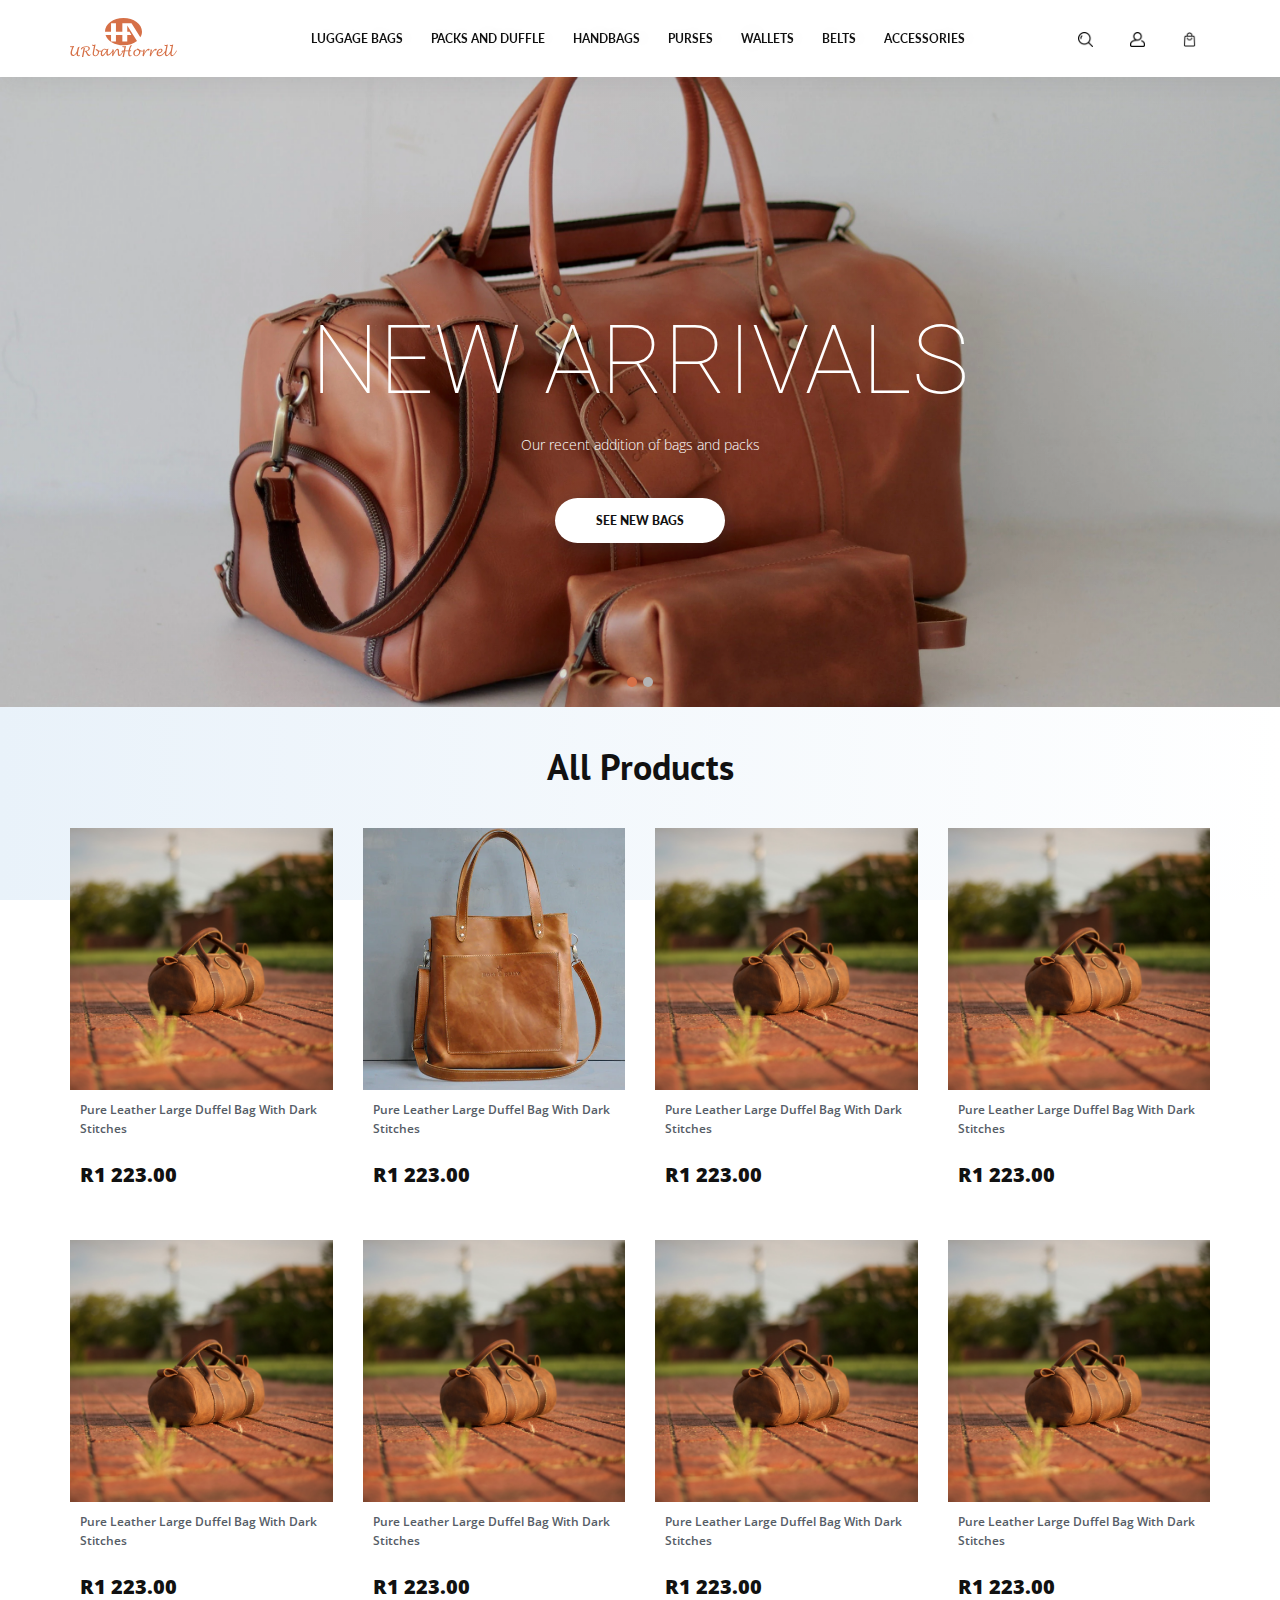
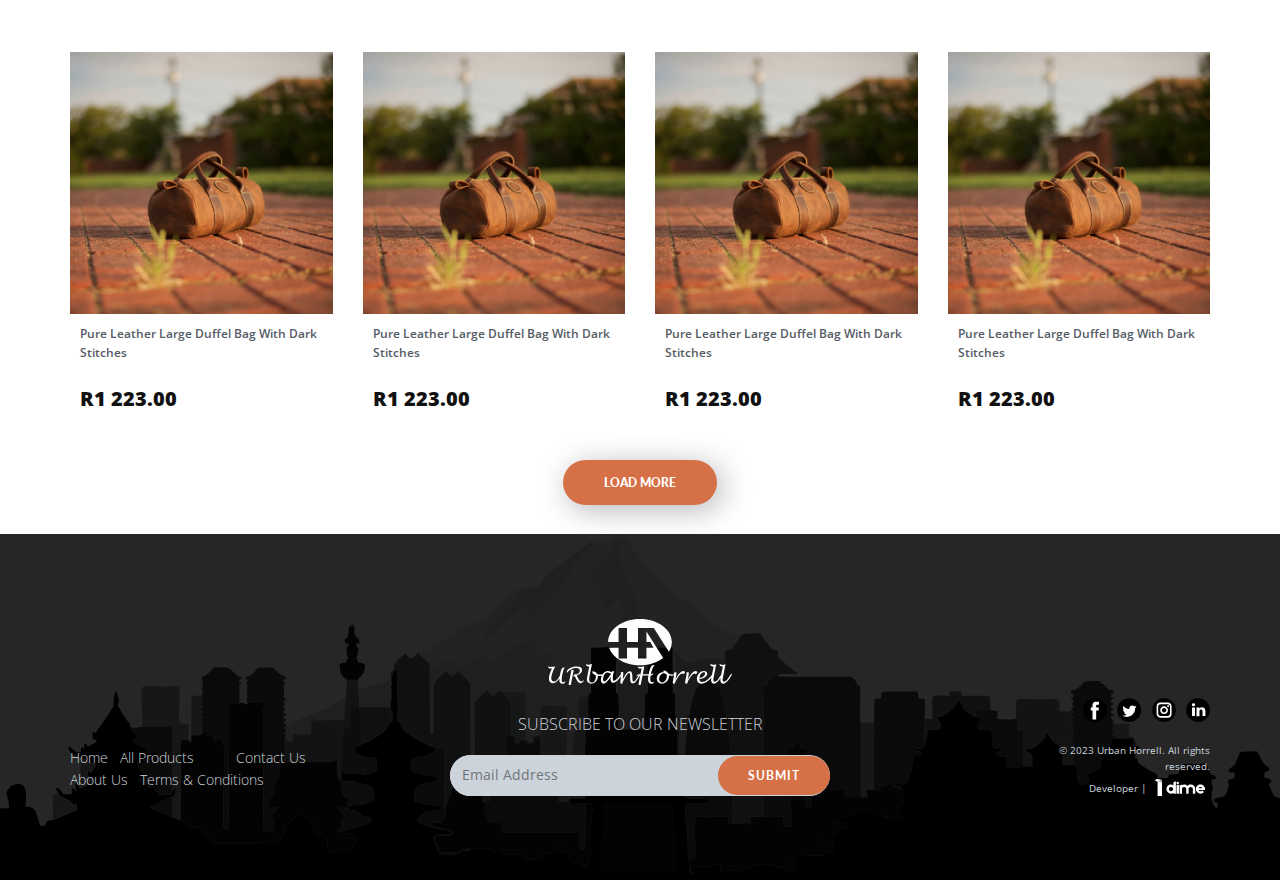
==== index.html @ 52ab2c1e "Initial Upload" ====
<!DOCTYPE html>
<html style="font-size: 16px;" lang="en"><head>
    <meta name="viewport" content="width=device-width, initial-scale=1.0">
    <meta charset="utf-8">
    <meta name="keywords" content="Leather duffel Bags, Leather Wallets, Leather Handbags, Leather Belts and Other Leather Accessories">
    <meta name="description" content="Urban Horrell Leather bags. Shop various types of leather products. Leather duffel Bags, Leather Wallets, Leather Handbags, Leather Belts and Other Leather Accessories">
    <title>Urban Horrell - Leather Bags | Shop</title>
    <link rel="stylesheet" href="nicepage.css" media="screen">
<link rel="stylesheet" href="home.css" media="screen">
    <script class="u-script" type="text/javascript" src="jquery.js" defer=""></script>
    <script class="u-script" type="text/javascript" src="nicepage.js" defer=""></script>
    <meta name="generator" content="Nicepage 5.4.4, nicepage.com">
    <meta name="referrer" content="origin">
    <meta property="og:title" content="Urban Horrell - Leather Bags | Shop">
    <meta property="og:description" content="Leather duffel Bags, Leather Wallets, Leather Handbags, Leather Belts and Other Leather Accessories">
    <meta property="og:image" content="https://www.urbanhorrell.com/images/bag.webp">
    <meta property="og:url" content="https://www.urbanhorrell.com/">
    <link rel="canonical" href="https://www.urbanhorrell.com/">
    <link id="u-theme-google-font" rel="stylesheet" href="https://fonts.googleapis.com/css?family=Roboto:100,100i,300,300i,400,400i,500,500i,700,700i,900,900i|Open+Sans:300,300i,400,400i,500,500i,600,600i,700,700i,800,800i">
    <link id="u-page-google-font" rel="stylesheet" href="https://fonts.googleapis.com/css?family=Lato:100,100i,300,300i,400,400i,700,700i,900,900i|PT+Sans:400,400i,700,700i">
<script src="https://code.jquery.com/jquery-3.6.3.min.js" integrity="sha256-pvPw+upLPUjgMXY0G+8O0xUf+/Im1MZjXxxgOcBQBXU=" crossorigin="anonymous"></script>

<link rel="apple-touch-icon" sizes="180x180" href="/apple-touch-icon.png">
<link rel="icon" type="image/png" sizes="32x32" href="/favicon-32x32.png">
<link rel="icon" type="image/png" sizes="16x16" href="/favicon-16x16.png">
<link rel="manifest" href="/site.webmanifest">


    <script type="application/ld+json">{
		"@context": "http://schema.org",
		"@type": "Organization",
		"name": "urban horrell",
		"url": "https://www.urbanhorrell.com/",
		"logo": "images/logo.svg",
		"sameAs": []
}</script>
    <meta name="theme-color" content="#478ac9">
    <meta property="og:type" content="website">
  <meta data-intl-tel-input-cdn-path="intlTelInput/"></head>
  <body data-home-page="home.html" data-home-page-title="home" class="u-body u-xl-mode" data-lang="en"><header class="u-align-center-sm u-align-center-xs u-box-shadow u-clearfix u-header u-text-shadow u-white u-header" id="sec-8e7b"><div class="u-clearfix u-sheet u-sheet-1">
        <a href="home.html" class="u-image u-logo u-image-1" data-image-width="45" data-image-height="16" title="home">
          <img src="images/logo.svg" class="u-logo-image u-logo-image-1">
        </a>
        <nav class="u-align-center u-menu u-menu-one-level u-offcanvas u-menu-1">
          <div class="menu-collapse u-custom-font u-font-lato" style="font-size: 0.625rem; font-weight: 700;">
            <a class="u-button-style u-custom-text-active-color u-custom-text-color u-custom-text-hover-color u-file-icon u-nav-link u-text-custom-color-1 u-file-icon-1" href="#">
              <img src="images/7630204-eec6f9e5.png" alt="">
            </a>
          </div>
          <div class="u-custom-menu u-nav-container">
            <ul class="u-custom-font u-font-lato u-nav u-unstyled u-nav-1"><li class="u-nav-item"><a class="u-button-style u-nav-link u-text-active-custom-color-1 u-text-hover-custom-color-1" href="bags.html" style="padding: 10px 14px;">LUGGAGE BAGS</a>
</li><li class="u-nav-item"><a class="u-button-style u-nav-link u-text-active-custom-color-1 u-text-hover-custom-color-1" href="packs.html" style="padding: 10px 14px;">PACKS AND DUFFLE</a>
</li><li class="u-nav-item"><a class="u-button-style u-nav-link u-text-active-custom-color-1 u-text-hover-custom-color-1" href="handbangs.html" style="padding: 10px 14px;">HANDBAGS</a>
</li><li class="u-nav-item"><a class="u-button-style u-nav-link u-text-active-custom-color-1 u-text-hover-custom-color-1" href="purses.html" style="padding: 10px 14px;">PURSES</a>
</li><li class="u-nav-item"><a class="u-button-style u-nav-link u-text-active-custom-color-1 u-text-hover-custom-color-1" href="wallets.html" style="padding: 10px 14px;">WALLETS</a>
</li><li class="u-nav-item"><a class="u-button-style u-nav-link u-text-active-custom-color-1 u-text-hover-custom-color-1" href="belts.html" style="padding: 10px 14px;">BELTS</a>
</li><li class="u-nav-item"><a class="u-button-style u-nav-link u-text-active-custom-color-1 u-text-hover-custom-color-1" href="accessories.html" style="padding: 10px 19px 10px 14px;">ACCESSORIES</a>
</li></ul>
</div>
          <div class="u-custom-menu u-nav-container-collapse">
            <div class="u-align-center u-container-style u-custom-color-1 u-expanded-width-md u-expanded-width-sm u-expanded-width-xs u-inner-container-layout u-opacity u-opacity-95 u-sidenav u-sidenav-1" data-offcanvas-width="820">
              <div class="u-inner-container-layout u-sidenav-overflow">
                <div class="u-menu-close"></div>
                <ul class="u-align-center u-nav u-popupmenu-items u-text-active-palette-1-light-2 u-text-hover-palette-1-light-2 u-unstyled u-nav-2"><li class="u-nav-item"><a class="u-button-style u-nav-link" href="home.html">LUGGAGE BAGS</a>
</li><li class="u-nav-item"><a class="u-button-style u-nav-link" href="packs.html">PACKS AND DUFFLE</a>
</li><li class="u-nav-item"><a class="u-button-style u-nav-link" href="handbangs.html">HANDBAGS</a>
</li><li class="u-nav-item"><a class="u-button-style u-nav-link"  href="purses.html">PURSES</a>
</li><li class="u-nav-item"><a class="u-button-style u-nav-link" href="wallets.html">WALLETS</a>
</li><li class="u-nav-item"><a class="u-button-style u-nav-link" href="belts.html">BELTS</a>
</li><li class="u-nav-item"><a class="u-button-style u-nav-link" href="accessories.html">ACCESSORIES</a>
</li></ul>
                <img class="u-hidden-lg u-hidden-xl u-image u-image-contain u-image-default u-preserve-proportions u-image-2" src="images/wlogo.svg" alt="" data-image-width="45" data-image-height="16">
                <div class="u-container-align-center u-container-style u-group u-hidden-md u-hidden-sm u-hidden-xs u-shape-rectangle u-group-1">
                  <div class="u-container-layout u-valign-middle-lg u-valign-middle-xl u-container-layout-1">
                    <div class="u-align-center u-expanded-width u-list u-list-1">
                      <div class="u-repeater u-repeater-1">
                        <div class="u-container-style u-list-item u-repeater-item">
                          <div class="u-container-layout u-similar-container u-valign-top u-container-layout-2"><span class="u-file-icon u-hover-feature u-icon u-icon-1" ><img src="images/711319.png" alt=""></span>
                          </div>
                        </div>
                        <div class="u-container-style u-list-item u-repeater-item">
                          <div class="u-container-layout u-similar-container u-valign-top u-container-layout-3"><span class="u-file-icon u-hover-feature u-icon u-icon-2"><img src="images/1621561.png" alt=""></span>
                          </div>
                        </div>
                        <div class="u-container-style u-list-item u-repeater-item">
                          <div class="u-container-layout u-similar-container u-valign-top u-container-layout-4"><span class="u-file-icon u-hover-feature u-icon u-icon-3"><img src="images/2662503.png" alt=""></span>
                          </div>
                        </div>
                      </div>
                    </div>
                  </div>
                </div>
                <div class="u-container-align-center u-container-style u-group u-hidden-md u-hidden-sm u-hidden-xs u-shape-rectangle u-group-2">
                  <div class="u-container-layout u-valign-middle-lg u-valign-middle-xl u-container-layout-5">
                    <div class="u-align-center u-expanded-width u-list u-list-2">
                      <div class="u-repeater u-repeater-2">
                        <div class="u-container-style u-list-item u-repeater-item">
                          <div class="u-container-layout u-similar-container u-valign-top u-container-layout-6"><span class="u-file-icon u-hover-feature u-icon u-icon-4"><img src="images/711319.png" alt=""></span>
                          </div>
                        </div>
                        <div class="u-container-style u-list-item u-repeater-item">
                          <div class="u-container-layout u-similar-container u-valign-top u-container-layout-7"><span class="u-file-icon u-hover-feature u-icon u-icon-5"><img src="images/1621561.png" alt=""></span>
                          </div>
                        </div>
                        <div class="u-container-style u-list-item u-repeater-item">
                          <div class="u-container-layout u-similar-container u-valign-top u-container-layout-8"><span class="u-file-icon u-hover-feature u-icon u-icon-6"><img src="images/2662503.png" alt=""></span>
                          </div>
                        </div>
                      </div>
                    </div>
                  </div>
                </div>
              </div>
            </div>
            <div class="u-black u-menu-overlay u-opacity u-opacity-70"></div>
          </div>
          <!--Search Sectio-->
          <style media="screen">

          </style>
          <div class="search">
            <input type="text" name="" value="" placeholder="Search...">
            <span class="close_search">&#10005;</span>
          </div>
          <div class="search_results">
            <table class="result_row" data-href="product.html" >
              <tr>
                <td class="piccell">
                  <img src="images/bag.webp" width="80px" height="80px" alt="bag">
                </td>
                <td class="namecell">Leather Bag With Dark Straps</td>
                <td class="pricecell">R123.00</td>
              </tr>
            </table>
            <table class="result_row" data-href="product.html" >
              <tr>
                <td class="piccell">
                  <img src="images/bag.webp" width="80px" height="80px" alt="bag">
                </td>
                <td class="namecell">Leather Bag With Dark Straps</td>
                <td class="pricecell">R123.00</td>
              </tr>
            </table>
            <table class="result_row" data-href="product.html" >
              <tr>
                <td class="piccell">
                  <img src="images/bag.webp" width="80px" height="80px" alt="bag">
                </td>
                <td class="namecell">Leather Bag With Dark Straps</td>
                <td class="pricecell">R123.00</td>
              </tr>
            </table>


          </div>
          <!--End Search-->
        </nav>
        <div class="u-container-align-center u-container-style u-group u-hidden-md u-hidden-sm u-hidden-xs u-shape-rectangle u-group-3">
          <div class="u-container-layout u-valign-middle-lg u-valign-middle-xl u-container-layout-9">
            <div class="u-align-center u-expanded-width u-list u-list-3">
              <div class="u-repeater u-repeater-3">
                <div class="u-container-style u-list-item u-repeater-item" title="Search">
                  <div class="u-container-layout u-similar-container u-valign-top u-container-layout-10  search_icon"><span class="u-file-icon u-hover-feature u-icon u-icon-7"><img src="images/711319.png" alt=""></span>
                  </div>
                </div>
                <div class="u-container-style u-list-item u-repeater-item" data-href="account.html" title="Account">
                  <div class="u-container-layout u-similar-container u-valign-top u-container-layout-11"><span class="u-file-icon u-hover-feature u-icon u-icon-8"><img src="images/1621561.png" alt=""></span>
                  </div>
                </div>
                <div class="u-container-style u-list-item u-repeater-item"  data-href="cart.html" title="Shopping Cart">
                  <div class="u-container-layout u-similar-container u-valign-top u-container-layout-12"><span class="u-file-icon u-hover-feature u-icon u-icon-9"><img src="images/2662503.png" alt=""></span>
                  </div>
                </div>
              </div>
            </div>
          </div>
        </div>
      </div></header>
    <section class="u-carousel u-slide u-block-7399-1" id="carousel_71a7" data-interval="5000" data-u-ride="carousel">
      <ol class="u-absolute-hcenter u-carousel-indicators u-block-7399-5">
        <li data-u-target="#carousel_71a7" class="u-active u-active-custom-color-1 u-grey-30 u-shape-circle" data-u-slide-to="0" style="width: 10px; height: 10px;"></li>
        <li data-u-target="#carousel_71a7" class="u-active-custom-color-1 u-grey-30 u-shape-circle" style="width: 10px; height: 10px;" data-u-slide-to="1"></li>
      </ol>
      <div class="u-carousel-inner" role="listbox">
        <div class="u-active u-align-center u-carousel-item u-clearfix u-image u-shading u-section-1-1" src="" data-image-width="3000" data-image-height="2000">
          <div class="u-clearfix u-sheet u-sheet-1">
            <h1 class="u-align-center u-text u-text-default u-title u-text-1">NEW ARRIVALS</h1>
            <p class="u-large-text u-text u-text-default u-text-variant u-text-2">Our recent addition of bags and packs</p>
            <a href="new.html" class="u-border-none u-btn u-btn-round u-button-style u-custom-font u-font-lato u-radius-50 u-white u-btn-1">see new BAGS</a>
          </div>
        </div>
        <div class="u-align-center u-carousel-item u-clearfix u-image u-shading u-section-1-2" src="" data-image-width="1920" data-image-height="1280">
          <div class="u-clearfix u-sheet u-sheet-1">
            <h1 class="u-align-center u-text u-title u-text-1">Accessories</h1>
            <p class="u-align-center u-large-text u-text u-text-variant u-text-2">Wallets, Belts &amp; More</p>
            <a href="accessories.html" class="u-border-none u-btn u-btn-round u-button-style u-custom-font u-font-lato u-radius-50 u-white u-btn-1">Check ACCESSORIES</a>
          </div>
        </div>
      </div>
      <a class="u-absolute-vcenter u-carousel-control u-carousel-control-prev u-hidden u-text-grey-30 u-block-7399-3" href="#carousel_71a7" role="button" data-u-slide="prev">
        <span aria-hidden="true">
          <svg class="u-svg-link" viewBox="0 0 477.175 477.175"><path d="M145.188,238.575l215.5-215.5c5.3-5.3,5.3-13.8,0-19.1s-13.8-5.3-19.1,0l-225.1,225.1c-5.3,5.3-5.3,13.8,0,19.1l225.1,225
                    c2.6,2.6,6.1,4,9.5,4s6.9-1.3,9.5-4c5.3-5.3,5.3-13.8,0-19.1L145.188,238.575z"></path></svg>
        </span>
        <span class="sr-only">Previous</span>
      </a>
      <a class="u-absolute-vcenter u-carousel-control u-carousel-control-next u-hidden u-text-grey-30 u-block-7399-4" href="#carousel_71a7" role="button" data-u-slide="next">
        <span aria-hidden="true">
          <svg class="u-svg-link" viewBox="0 0 477.175 477.175"><path d="M360.731,229.075l-225.1-225.1c-5.3-5.3-13.8-5.3-19.1,0s-5.3,13.8,0,19.1l215.5,215.5l-215.5,215.5
                    c-5.3,5.3-5.3,13.8,0,19.1c2.6,2.6,6.1,4,9.5,4c3.4,0,6.9-1.3,9.5-4l225.1-225.1C365.931,242.875,365.931,234.275,360.731,229.075z"></path></svg>
        </span>
        <span class="sr-only">Next</span>
      </a>
    </section>
    <section class="u-clearfix u-section-2" id="sec-c421">
      <div class="u-clearfix u-sheet u-sheet-1">
        <p class="u-align-center u-custom-font u-font-pt-sans u-text u-text-default u-text-1">All Products</p>
      </div>
    </section>
    <section class="u-clearfix u-section-3" id="sec-f5d5">
      <div class="u-clearfix u-sheet u-sheet-1">
        <div class="u-expanded-width u-list u-list-1">
          <div class="u-repeater u-repeater-1">
            <div class="u-container-style u-hover-feature u-list-item u-radius-5 u-repeater-item u-shape-round u-list-item-1" data-href="product.html" title="leather bag">
              <div class="u-container-layout u-similar-container u-valign-top u-container-layout-1">
                <img class="u-image u-image-default u-image-1" src="images/duffel.jpg" alt="" data-image-width="1920" data-image-height="1281">
                <div class="u-expanded-width u-table u-table-responsive u-table-1">
                  <table class="u-table-entity">
                    <colgroup>
                      <col width="100%">
                    </colgroup>
                    <tbody class="u-table-body">
                      <tr style="height: 47px;">
                        <td class="u-table-cell u-text-palette-5-dark-2 u-table-cell-1">Pure Leather Large Duffel Bag With Dark Stitches<br>
                        </td>
                      </tr>
                      <tr style="height: 47px;">
                        <td class="u-custom-font u-table-cell u-text-font u-table-cell-2">R1 223.00</td>
                      </tr>
                    </tbody>
                  </table>
                </div>
              </div>
            </div>
            <div class="u-container-style u-hover-feature u-list-item u-radius-5 u-repeater-item u-shape-round u-list-item-2" data-href="product.html">
              <div class="u-container-layout u-similar-container u-valign-top u-container-layout-2">
                <img class="u-image u-image-default u-image-2" src="images/DSC0798_250x2502x.webp" alt="" data-image-width="500" data-image-height="492">
                <div class="u-expanded-width u-table u-table-responsive u-table-2">
                  <table class="u-table-entity">
                    <colgroup>
                      <col width="100%">
                    </colgroup>
                    <tbody class="u-table-body">
                      <tr style="height: 47px;">
                        <td class="u-table-cell u-text-palette-5-dark-2 u-table-cell-3">Pure Leather Large Duffel Bag With Dark Stitches<br>
                        </td>
                      </tr>
                      <tr style="height: 47px;">
                        <td class="u-custom-font u-table-cell u-text-font u-table-cell-4">R1 223.00</td>
                      </tr>
                    </tbody>
                  </table>
                </div>
              </div>
            </div>
            <div class="u-container-style u-hover-feature u-list-item u-radius-5 u-repeater-item u-shape-round u-list-item-3" data-href="product.html">
              <div class="u-container-layout u-similar-container u-valign-top u-container-layout-3">
                <img class="u-image u-image-default u-image-3" src="images/duffel.jpg" alt="" data-image-width="1920" data-image-height="1281">
                <div class="u-expanded-width u-table u-table-responsive u-table-3">
                  <table class="u-table-entity">
                    <colgroup>
                      <col width="100%">
                    </colgroup>
                    <tbody class="u-table-body">
                      <tr style="height: 47px;">
                        <td class="u-table-cell u-text-palette-5-dark-2 u-table-cell-5">Pure Leather Large Duffel Bag With Dark Stitches<br>
                        </td>
                      </tr>
                      <tr style="height: 47px;">
                        <td class="u-custom-font u-table-cell u-text-font u-table-cell-6">R1 223.00</td>
                      </tr>
                    </tbody>
                  </table>
                </div>
              </div>
            </div>
            <div class="u-container-style u-hover-feature u-list-item u-radius-5 u-repeater-item u-shape-round u-list-item-4" data-href="product.html">
              <div class="u-container-layout u-similar-container u-valign-top u-container-layout-4">
                <img class="u-image u-image-default u-image-4" src="images/duffel.jpg" alt="" data-image-width="1920" data-image-height="1281">
                <div class="u-expanded-width u-table u-table-responsive u-table-4">
                  <table class="u-table-entity">
                    <colgroup>
                      <col width="100%">
                    </colgroup>
                    <tbody class="u-table-body">
                      <tr style="height: 47px;">
                        <td class="u-table-cell u-text-palette-5-dark-2 u-table-cell-7">Pure Leather Large Duffel Bag With Dark Stitches<br>
                        </td>
                      </tr>
                      <tr style="height: 47px;">
                        <td class="u-custom-font u-table-cell u-text-font u-table-cell-8">R1 223.00</td>
                      </tr>
                    </tbody>
                  </table>
                </div>
              </div>
            </div>
            <div class="u-container-style u-hover-feature u-list-item u-radius-5 u-repeater-item u-shape-round u-list-item-5" data-href="product.html">
              <div class="u-container-layout u-similar-container u-valign-top u-container-layout-5">
                <img class="u-image u-image-default u-image-5" src="images/duffel.jpg" alt="" data-image-width="1920" data-image-height="1281">
                <div class="u-expanded-width u-table u-table-responsive u-table-5">
                  <table class="u-table-entity">
                    <colgroup>
                      <col width="100%">
                    </colgroup>
                    <tbody class="u-table-body">
                      <tr style="height: 47px;">
                        <td class="u-table-cell u-text-palette-5-dark-2 u-table-cell-9">Pure Leather Large Duffel Bag With Dark Stitches<br>
                        </td>
                      </tr>
                      <tr style="height: 47px;">
                        <td class="u-custom-font u-table-cell u-text-font u-table-cell-10">R1 223.00</td>
                      </tr>
                    </tbody>
                  </table>
                </div>
              </div>
            </div>
            <div class="u-container-style u-hover-feature u-list-item u-radius-5 u-repeater-item u-shape-round u-list-item-6" data-href="product.html">
              <div class="u-container-layout u-similar-container u-valign-top u-container-layout-6">
                <img class="u-image u-image-default u-image-6" src="images/duffel.jpg" alt="" data-image-width="1920" data-image-height="1281">
                <div class="u-expanded-width u-table u-table-responsive u-table-6">
                  <table class="u-table-entity">
                    <colgroup>
                      <col width="100%">
                    </colgroup>
                    <tbody class="u-table-body">
                      <tr style="height: 47px;">
                        <td class="u-table-cell u-text-palette-5-dark-2 u-table-cell-11">Pure Leather Large Duffel Bag With Dark Stitches<br>
                        </td>
                      </tr>
                      <tr style="height: 47px;">
                        <td class="u-custom-font u-table-cell u-text-font u-table-cell-12">R1 223.00</td>
                      </tr>
                    </tbody>
                  </table>
                </div>
              </div>
            </div>
            <div class="u-container-style u-hover-feature u-list-item u-radius-5 u-repeater-item u-shape-round u-list-item-7" data-href="product.html">
              <div class="u-container-layout u-similar-container u-valign-top u-container-layout-7">
                <img class="u-image u-image-default u-image-7" src="images/duffel.jpg" alt="" data-image-width="1920" data-image-height="1281">
                <div class="u-expanded-width u-table u-table-responsive u-table-7">
                  <table class="u-table-entity">
                    <colgroup>
                      <col width="100%">
                    </colgroup>
                    <tbody class="u-table-body">
                      <tr style="height: 47px;">
                        <td class="u-table-cell u-text-palette-5-dark-2 u-table-cell-13">Pure Leather Large Duffel Bag With Dark Stitches<br>
                        </td>
                      </tr>
                      <tr style="height: 47px;">
                        <td class="u-custom-font u-table-cell u-text-font u-table-cell-14">R1 223.00</td>
                      </tr>
                    </tbody>
                  </table>
                </div>
              </div>
            </div>
            <div class="u-container-style u-hover-feature u-list-item u-radius-5 u-repeater-item u-shape-round u-list-item-8" data-href="product.html">
              <div class="u-container-layout u-similar-container u-valign-top u-container-layout-8">
                <img class="u-image u-image-default u-image-8" src="images/duffel.jpg" alt="" data-image-width="1920" data-image-height="1281">
                <div class="u-expanded-width u-table u-table-responsive u-table-8">
                  <table class="u-table-entity">
                    <colgroup>
                      <col width="100%">
                    </colgroup>
                    <tbody class="u-table-body">
                      <tr style="height: 47px;">
                        <td class="u-table-cell u-text-palette-5-dark-2 u-table-cell-15">Pure Leather Large Duffel Bag With Dark Stitches<br>
                        </td>
                      </tr>
                      <tr style="height: 47px;">
                        <td class="u-custom-font u-table-cell u-text-font u-table-cell-16">R1 223.00</td>
                      </tr>
                    </tbody>
                  </table>
                </div>
              </div>
            </div>
            <div class="u-container-style u-hover-feature u-list-item u-radius-5 u-repeater-item u-shape-round u-list-item-9" data-href="product.html">
              <div class="u-container-layout u-similar-container u-valign-top u-container-layout-9">
                <img class="u-image u-image-default u-image-9" src="images/duffel.jpg" alt="" data-image-width="1920" data-image-height="1281">
                <div class="u-expanded-width u-table u-table-responsive u-table-9">
                  <table class="u-table-entity">
                    <colgroup>
                      <col width="100%">
                    </colgroup>
                    <tbody class="u-table-body">
                      <tr style="height: 47px;">
                        <td class="u-table-cell u-text-palette-5-dark-2 u-table-cell-17">Pure Leather Large Duffel Bag With Dark Stitches<br>
                        </td>
                      </tr>
                      <tr style="height: 47px;">
                        <td class="u-custom-font u-table-cell u-text-font u-table-cell-18">R1 223.00</td>
                      </tr>
                    </tbody>
                  </table>
                </div>
              </div>
            </div>
            <div class="u-container-style u-hover-feature u-list-item u-radius-5 u-repeater-item u-shape-round u-list-item-10" data-href="product.html">
              <div class="u-container-layout u-similar-container u-valign-top u-container-layout-10">
                <img class="u-image u-image-default u-image-10" src="images/duffel.jpg" alt="" data-image-width="1920" data-image-height="1281">
                <div class="u-expanded-width u-table u-table-responsive u-table-10">
                  <table class="u-table-entity">
                    <colgroup>
                      <col width="100%">
                    </colgroup>
                    <tbody class="u-table-body">
                      <tr style="height: 47px;">
                        <td class="u-table-cell u-text-palette-5-dark-2 u-table-cell-19">Pure Leather Large Duffel Bag With Dark Stitches<br>
                        </td>
                      </tr>
                      <tr style="height: 47px;">
                        <td class="u-custom-font u-table-cell u-text-font u-table-cell-20">R1 223.00</td>
                      </tr>
                    </tbody>
                  </table>
                </div>
              </div>
            </div>
            <div class="u-container-style u-hover-feature u-list-item u-radius-5 u-repeater-item u-shape-round u-list-item-11" data-href="product.html">
              <div class="u-container-layout u-similar-container u-valign-top u-container-layout-11">
                <img class="u-image u-image-default u-image-11" src="images/duffel.jpg" alt="" data-image-width="1920" data-image-height="1281">
                <div class="u-expanded-width u-table u-table-responsive u-table-11">
                  <table class="u-table-entity">
                    <colgroup>
                      <col width="100%">
                    </colgroup>
                    <tbody class="u-table-body">
                      <tr style="height: 47px;">
                        <td class="u-table-cell u-text-palette-5-dark-2 u-table-cell-21">Pure Leather Large Duffel Bag With Dark Stitches<br>
                        </td>
                      </tr>
                      <tr style="height: 47px;">
                        <td class="u-custom-font u-table-cell u-text-font u-table-cell-22">R1 223.00</td>
                      </tr>
                    </tbody>
                  </table>
                </div>
              </div>
            </div>
            <div class="u-container-style u-hover-feature u-list-item u-radius-5 u-repeater-item u-shape-round u-list-item-12" data-href="product.html">
              <div class="u-container-layout u-similar-container u-valign-top u-container-layout-12">
                <img class="u-image u-image-default u-image-12" src="images/duffel.jpg" alt="" data-image-width="1920" data-image-height="1281">
                <div class="u-expanded-width u-table u-table-responsive u-table-12">
                  <table class="u-table-entity">
                    <colgroup>
                      <col width="100%">
                    </colgroup>
                    <tbody class="u-table-body">
                      <tr style="height: 47px;">
                        <td class="u-table-cell u-text-palette-5-dark-2 u-table-cell-23">Pure Leather Large Duffel Bag With Dark Stitches<br>
                        </td>
                      </tr>
                      <tr style="height: 47px;">
                        <td class="u-custom-font u-table-cell u-text-font u-table-cell-24">R1 223.00</td>
                      </tr>
                    </tbody>
                  </table>
                </div>
              </div>
            </div>
          </div>
        </div>
      </div>












    </section>
    <section class="u-clearfix u-section-4" id="sec-b032">
      <div class="u-clearfix u-sheet u-sheet-1">
        <a href="#" class="u-align-center u-border-none u-btn u-btn-round u-button-style u-custom-color-1 u-custom-font u-font-lato u-radius-50 u-btn-1">LOAD MORE</a>
      </div>
    </section>


    <footer class="u-clearfix u-footer u-image u-shading u-footer" id="sec-2c4e" data-image-width="349" data-image-height="85"><div class="u-clearfix u-sheet u-valign-middle u-sheet-1">
        <div class="u-clearfix u-expanded-width u-gutter-0 u-layout-wrap u-layout-wrap-1">
          <div class="u-gutter-0 u-layout">
            <div class="u-layout-row">
              <div class="u-align-left u-container-style u-layout-cell u-left-cell u-size-20 u-layout-cell-1">
                <div class="u-container-layout u-valign-bottom-lg u-valign-bottom-md u-valign-bottom-xl u-container-layout-1"><!--position-->
                  <div data-position="" class="u-align-center-sm u-align-center-xs u-position u-position-1"><!--block-->
                    <div class="u-block">
                      <div class="u-block-container u-clearfix"><!--block_header-->
                        <h5 class="u-block-header u-text u-text-1"><!--block_header_content--><!--/block_header_content--></h5><!--/block_header--><!--block_content-->
                        <div class="u-block-content u-spacing-0 u-text u-text-white u-text-2"><!--block_content_content-->
                          <a href="home.html" class="u-active-none u-border-none u-btn u-button-link u-button-style u-hover-none u-none u-text-hover-palette-5-dark-1 u-text-palette-5-light-1 u-btn-1">Home</a>&nbsp;&nbsp;&nbsp;<a href="home.html" class="u-active-none u-border-none u-btn u-button-link u-button-style u-hover-none u-none u-text-hover-palette-5-dark-1 u-text-palette-5-light-1 u-btn-2">All Products</a>&nbsp; &nbsp;<a href="contact.html" class="u-active-none u-border-none u-btn u-button-link u-button-style u-hover-none u-none u-text-palette-1-base u-btn-3">Contact Us&nbsp;</a> &nbsp;<a href="about.html" class="u-active-none u-border-none u-btn u-button-link u-button-style u-hover-none u-none u-text-hover-palette-5-dark-1 u-text-palette-5-light-1 u-btn-4">
                            <br>About Us &nbsp;<a href="terms.html" class="u-active-none u-border-none u-btn u-button-link u-button-style u-hover-none u-none u-text-hover-palette-5-dark-1 u-text-palette-5-light-1 u-btn-4">
                              Terms &amp; Conditions
                          </a><!--/block_content_content-->
                        </div><!--/block_content-->
                      </div>
                    </div><!--/block-->
                  </div><!--/position-->
                </div>
              </div>
              <div class="u-align-center u-container-style u-layout-cell u-size-20 u-layout-cell-2">
                <div class="u-container-layout u-valign-bottom u-container-layout-2">
                  <a href="index.html" class="u-align-center u-image u-logo u-image-1" data-image-width="45" data-image-height="16">
                    <img src="images/wlogo.svg" class="u-logo-image u-logo-image-1">
                  </a>
                  <p class="u-text u-text-palette-5-light-1 u-text-3">Subscribe to our Newsletter</p>
                  <div class="u-align-center u-expanded-width u-form u-palette-5-light-1 u-radius-50 u-form-1">
                    <form action="" class="u-clearfix u-form-horizontal u-form-spacing-16 u-inner-form" source="email" name="form" style="padding: 0px;">
                      <div class="u-form-email u-form-group u-label-none">
                        <label for="email-671a" class="u-label">Email</label>
                        <input type="email" placeholder="Email Address" id="email-671a" name="email" class="u-border-1 u-border-no-left u-border-no-right u-border-no-top u-border-palette-5-light-1 u-input u-input-rectangle u-palette-5-light-1 u-radius-50 u-input-1" required="">
                      </div>
                      <div class="u-align-center u-form-group u-form-submit u-label-none">
                        <a href="#" class="u-border-none u-btn u-btn-round u-btn-submit u-button-style u-custom-color-1 u-custom-font u-font-lato u-radius-50 u-btn-5">Submit</a>
                        <input type="submit" value="submit" class="u-form-control-hidden">
                      </div>
                      <div class="u-form-send-message u-form-send-success"> Thank you! Your message has been sent. </div>
                      <div class="u-form-send-error u-form-send-message"> Unable to send your message. Please fix errors then try again. </div>
                      <input type="hidden" value="" name="recaptchaResponse">
                      <input type="hidden" name="formServices" value="2cd64b174536eeda2e13892ee24fb71b">
                    </form>
                  </div>
                </div>
              </div>
              <div class="u-align-right u-container-style u-layout-cell u-right-cell u-size-20 u-layout-cell-3">
                <div class="u-container-layout u-valign-bottom u-container-layout-3">
                  <div class="u-align-center-sm u-align-center-xs u-align-right-md u-social-icons u-spacing-10 u-social-icons-1">
                    <a class="u-social-url" title="facebook" target="_blank" href="https://facebook.com/"><span class="u-icon u-social-facebook u-social-icon u-text-black"><svg class="u-svg-link" preserveAspectRatio="xMidYMin slice" viewBox="0 0 112 112" style=""><use xmlns:xlink="http://www.w3.org/1999/xlink" xlink:href="#svg-7eef"></use></svg><svg class="u-svg-content" viewBox="0 0 112 112" x="0" y="0" id="svg-7eef"><circle fill="currentColor" cx="56.1" cy="56.1" r="55"></circle><path fill="#FFFFFF" d="M73.5,31.6h-9.1c-1.4,0-3.6,0.8-3.6,3.9v8.5h12.6L72,58.3H60.8v40.8H43.9V58.3h-8V43.9h8v-9.2
      c0-6.7,3.1-17,17-17h12.5v13.9H73.5z"></path></svg></span>
                    </a>
                    <a class="u-social-url" title="twitter" target="_blank" href="https://twitter.com/"><span class="u-icon u-social-icon u-social-twitter u-text-black"><svg class="u-svg-link" preserveAspectRatio="xMidYMin slice" viewBox="0 0 112 112" style=""><use xmlns:xlink="http://www.w3.org/1999/xlink" xlink:href="#svg-c861"></use></svg><svg class="u-svg-content" viewBox="0 0 112 112" x="0" y="0" id="svg-c861"><circle fill="currentColor" class="st0" cx="56.1" cy="56.1" r="55"></circle><path fill="#FFFFFF" d="M83.8,47.3c0,0.6,0,1.2,0,1.7c0,17.7-13.5,38.2-38.2,38.2C38,87.2,31,85,25,81.2c1,0.1,2.1,0.2,3.2,0.2
      c6.3,0,12.1-2.1,16.7-5.7c-5.9-0.1-10.8-4-12.5-9.3c0.8,0.2,1.7,0.2,2.5,0.2c1.2,0,2.4-0.2,3.5-0.5c-6.1-1.2-10.8-6.7-10.8-13.1
      c0-0.1,0-0.1,0-0.2c1.8,1,3.9,1.6,6.1,1.7c-3.6-2.4-6-6.5-6-11.2c0-2.5,0.7-4.8,1.8-6.7c6.6,8.1,16.5,13.5,27.6,14
      c-0.2-1-0.3-2-0.3-3.1c0-7.4,6-13.4,13.4-13.4c3.9,0,7.3,1.6,9.8,4.2c3.1-0.6,5.9-1.7,8.5-3.3c-1,3.1-3.1,5.8-5.9,7.4
      c2.7-0.3,5.3-1,7.7-2.1C88.7,43,86.4,45.4,83.8,47.3z"></path></svg></span>
                    </a>
                    <a class="u-social-url" title="instagram" target="_blank" href="https://www.instagram.com/"><span class="u-icon u-social-icon u-social-instagram u-text-black"><svg class="u-svg-link" preserveAspectRatio="xMidYMin slice" viewBox="0 0 112 112" style=""><use xmlns:xlink="http://www.w3.org/1999/xlink" xlink:href="#svg-2551"></use></svg><svg class="u-svg-content" viewBox="0 0 112 112" x="0" y="0" id="svg-2551"><circle fill="currentColor" cx="56.1" cy="56.1" r="55"></circle><path fill="#FFFFFF" d="M55.9,38.2c-9.9,0-17.9,8-17.9,17.9C38,66,46,74,55.9,74c9.9,0,17.9-8,17.9-17.9C73.8,46.2,65.8,38.2,55.9,38.2
      z M55.9,66.4c-5.7,0-10.3-4.6-10.3-10.3c-0.1-5.7,4.6-10.3,10.3-10.3c5.7,0,10.3,4.6,10.3,10.3C66.2,61.8,61.6,66.4,55.9,66.4z"></path><path fill="#FFFFFF" d="M74.3,33.5c-2.3,0-4.2,1.9-4.2,4.2s1.9,4.2,4.2,4.2s4.2-1.9,4.2-4.2S76.6,33.5,74.3,33.5z"></path><path fill="#FFFFFF" d="M73.1,21.3H38.6c-9.7,0-17.5,7.9-17.5,17.5v34.5c0,9.7,7.9,17.6,17.5,17.6h34.5c9.7,0,17.5-7.9,17.5-17.5V38.8
      C90.6,29.1,82.7,21.3,73.1,21.3z M83,73.3c0,5.5-4.5,9.9-9.9,9.9H38.6c-5.5,0-9.9-4.5-9.9-9.9V38.8c0-5.5,4.5-9.9,9.9-9.9h34.5
      c5.5,0,9.9,4.5,9.9,9.9V73.3z"></path></svg></span>
                    </a>
                    <a class="u-social-url" title="linkedin" target="_blank" href="http://linkedin.com/"><span class="u-icon u-social-icon u-social-linkedin u-text-black"><svg class="u-svg-link" preserveAspectRatio="xMidYMin slice" viewBox="0 0 112 112" style=""><use xmlns:xlink="http://www.w3.org/1999/xlink" xlink:href="#svg-c65f"></use></svg><svg class="u-svg-content" viewBox="0 0 112 112" x="0" y="0" id="svg-c65f"><circle fill="currentColor" cx="56.1" cy="56.1" r="55"></circle><path fill="#FFFFFF" d="M41.3,83.7H27.9V43.4h13.4V83.7z M34.6,37.9L34.6,37.9c-4.6,0-7.5-3.1-7.5-7c0-4,3-7,7.6-7s7.4,3,7.5,7
      C42.2,34.8,39.2,37.9,34.6,37.9z M89.6,83.7H76.2V62.2c0-5.4-1.9-9.1-6.8-9.1c-3.7,0-5.9,2.5-6.9,4.9c-0.4,0.9-0.4,2.1-0.4,3.3v22.5
      H48.7c0,0,0.2-36.5,0-40.3h13.4v5.7c1.8-2.7,5-6.7,12.1-6.7c8.8,0,15.4,5.8,15.4,18.1V83.7z"></path></svg></span>
                    </a>
                  </div>
                  <p class="u-align-center-sm u-align-center-xs u-text u-text-palette-5-light-1 u-text-4"> © 2023 Urban Horrell. All rights reserved.</p>
                  <p class="u-align-center-sm u-align-center-xs u-text u-text-default u-text-palette-5-light-1 u-text-5">Developer | <a href="https://onedime.co.za/" class="u-active-none u-border-none u-btn u-button-link u-button-style u-hover-none u-none u-text-white u-btn-1" target="_blank" style=""> <img src="images/dme.svg" style="width:50px; display: inline-block; margin: -4px 5px;" alt="One Dime"> </a></p>
                </div>
              </div>
            </div>
          </div>
        </div>
      </div></footer>
<script type="text/javascript">
  $(document).ready(function(){
    //close search bar and results
    $(".close_search").click(function(){
      $(".search_results").hide();
      $(".search").hide();
      $(".search_icon").show();
    });
    //show search bar
    $(".search_icon").click(function(){
      $(".search").show();
      $(".search_icon").hide();
    });

  });
</script>

</body></html>
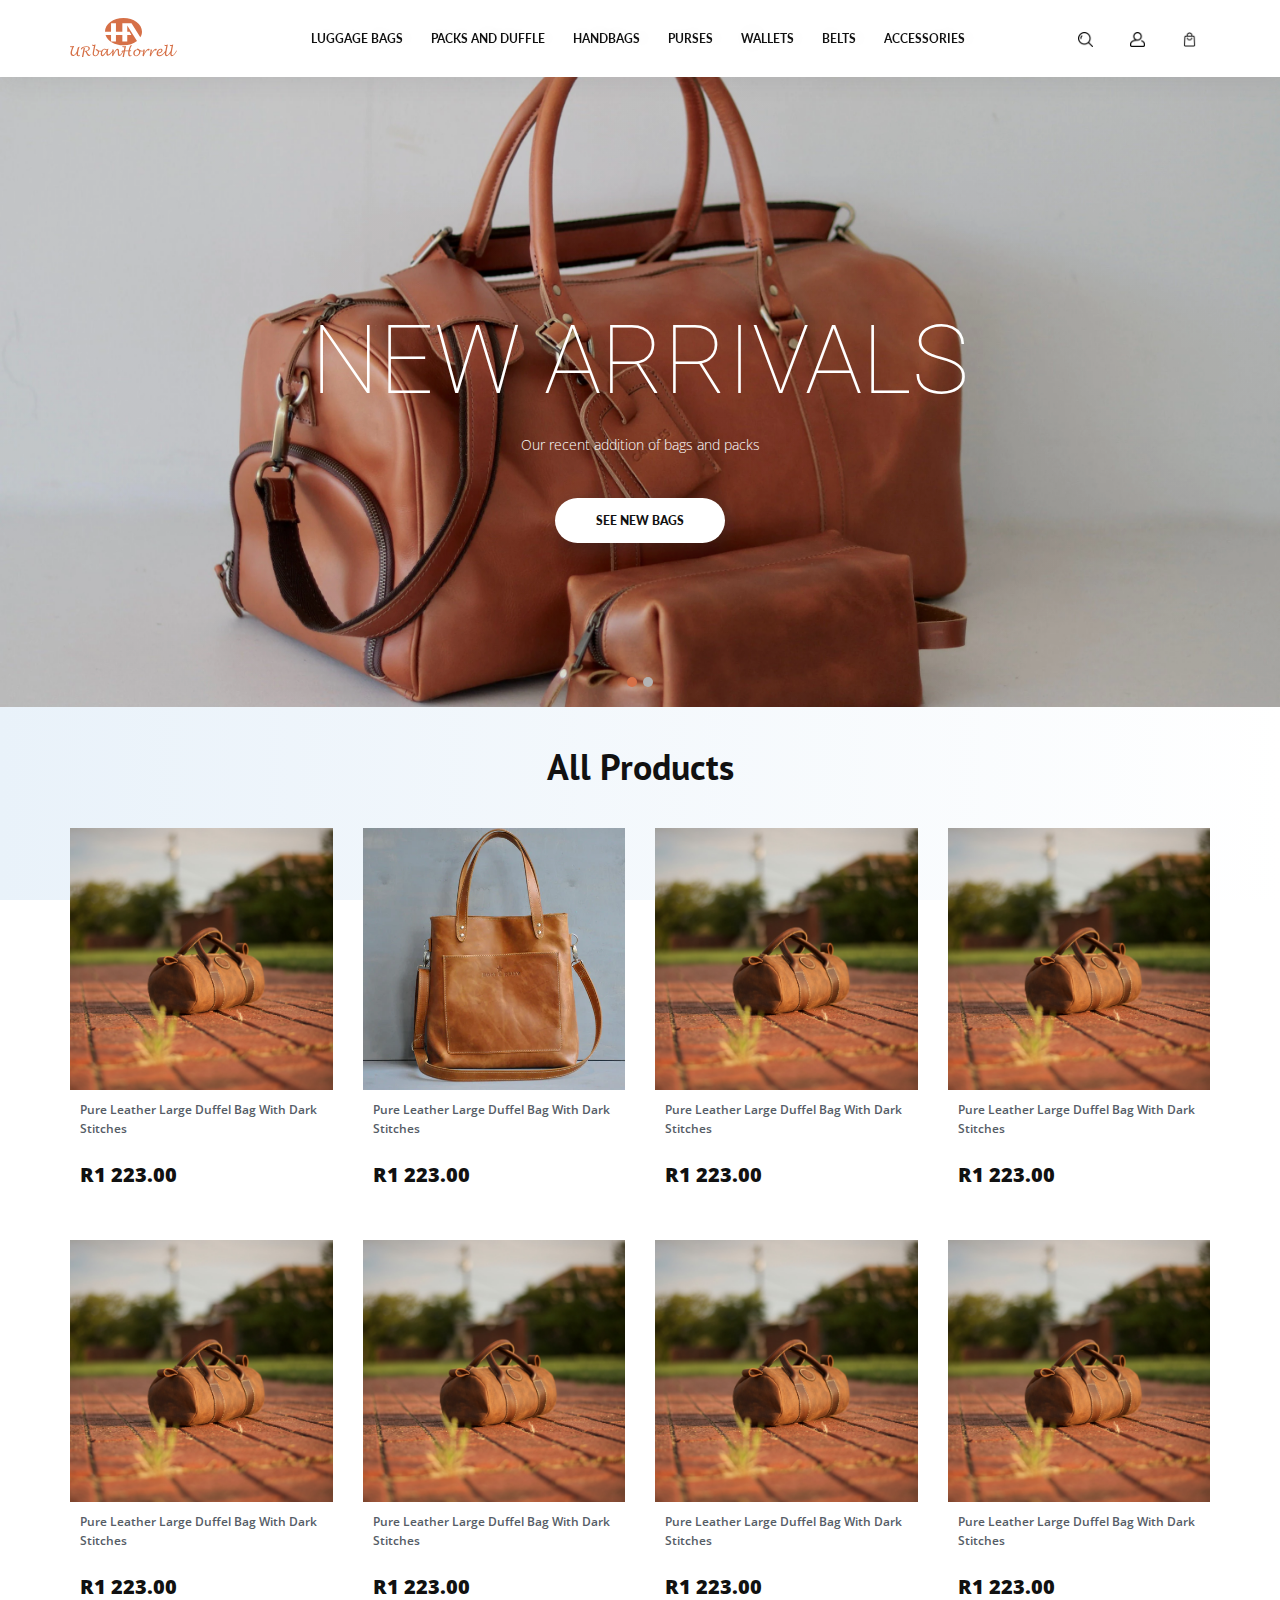
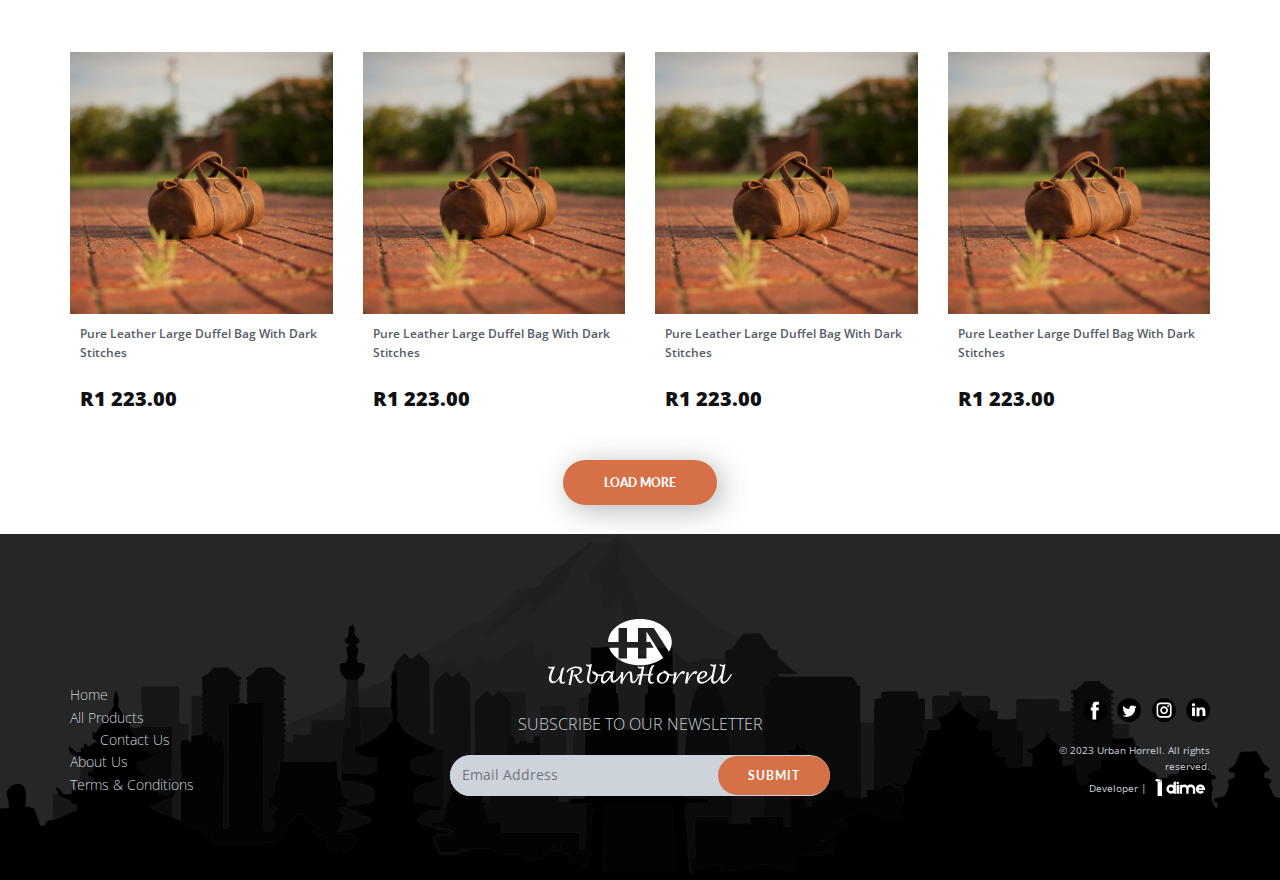
==== commit a50caa27: "Lots and lost of changes" ====
--- a/index.html
+++ b/index.html
@@ -507,8 +507,8 @@
                       <div class="u-block-container u-clearfix"><!--block_header-->
                         <h5 class="u-block-header u-text u-text-1"><!--block_header_content--><!--/block_header_content--></h5><!--/block_header--><!--block_content-->
                         <div class="u-block-content u-spacing-0 u-text u-text-white u-text-2"><!--block_content_content-->
-                          <a href="home.html" class="u-active-none u-border-none u-btn u-button-link u-button-style u-hover-none u-none u-text-hover-palette-5-dark-1 u-text-palette-5-light-1 u-btn-1">Home</a>&nbsp;&nbsp;&nbsp;<a href="home.html" class="u-active-none u-border-none u-btn u-button-link u-button-style u-hover-none u-none u-text-hover-palette-5-dark-1 u-text-palette-5-light-1 u-btn-2">All Products</a>&nbsp; &nbsp;<a href="contact.html" class="u-active-none u-border-none u-btn u-button-link u-button-style u-hover-none u-none u-text-palette-1-base u-btn-3">Contact Us&nbsp;</a> &nbsp;<a href="about.html" class="u-active-none u-border-none u-btn u-button-link u-button-style u-hover-none u-none u-text-hover-palette-5-dark-1 u-text-palette-5-light-1 u-btn-4">
-                            <br>About Us &nbsp;<a href="terms.html" class="u-active-none u-border-none u-btn u-button-link u-button-style u-hover-none u-none u-text-hover-palette-5-dark-1 u-text-palette-5-light-1 u-btn-4">
+                          <a href="home.html" class="u-active-none u-border-none u-btn u-button-link u-button-style u-hover-none u-none u-text-hover-palette-5-dark-1 u-text-palette-5-light-1 u-btn-1">Home</a>&nbsp;&nbsp;&nbsp;<br> <a href="home.html" class="u-active-none u-border-none u-btn u-button-link u-button-style u-hover-none u-none u-text-hover-palette-5-dark-1 u-text-palette-5-light-1 u-btn-2">All Products</a><br><a href="contact.html" class="u-active-none u-border-none u-btn u-button-link u-button-style u-hover-none u-none u-text-palette-1-base u-btn-3">Contact Us&nbsp;</a><br><a href="about.html" class="u-active-none u-border-none u-btn u-button-link u-button-style u-hover-none u-none u-text-hover-palette-5-dark-1 u-text-palette-5-light-1 u-btn-4">
+                            About Us &nbsp;<br> <a href="terms.html" class="u-active-none u-border-none u-btn u-button-link u-button-style u-hover-none u-none u-text-hover-palette-5-dark-1 u-text-palette-5-light-1 u-btn-4">
                               Terms &amp; Conditions
                           </a><!--/block_content_content-->
                         </div><!--/block_content-->
@@ -544,21 +544,21 @@
               <div class="u-align-right u-container-style u-layout-cell u-right-cell u-size-20 u-layout-cell-3">
                 <div class="u-container-layout u-valign-bottom u-container-layout-3">
                   <div class="u-align-center-sm u-align-center-xs u-align-right-md u-social-icons u-spacing-10 u-social-icons-1">
-                    <a class="u-social-url" title="facebook" target="_blank" href="https://facebook.com/"><span class="u-icon u-social-facebook u-social-icon u-text-black"><svg class="u-svg-link" preserveAspectRatio="xMidYMin slice" viewBox="0 0 112 112" style=""><use xmlns:xlink="http://www.w3.org/1999/xlink" xlink:href="#svg-7eef"></use></svg><svg class="u-svg-content" viewBox="0 0 112 112" x="0" y="0" id="svg-7eef"><circle fill="currentColor" cx="56.1" cy="56.1" r="55"></circle><path fill="#FFFFFF" d="M73.5,31.6h-9.1c-1.4,0-3.6,0.8-3.6,3.9v8.5h12.6L72,58.3H60.8v40.8H43.9V58.3h-8V43.9h8v-9.2
+                    <a class="u-social-url" title="facebook" target="_blank" href="https://www.facebook.com/UrbanHorrell?mibextid=ZbWKwL"><span class="u-icon u-social-facebook u-social-icon u-text-black"><svg class="u-svg-link" preserveAspectRatio="xMidYMin slice" viewBox="0 0 112 112" style=""><use xmlns:xlink="http://www.w3.org/1999/xlink" xlink:href="#svg-7eef"></use></svg><svg class="u-svg-content" viewBox="0 0 112 112" x="0" y="0" id="svg-7eef"><circle fill="currentColor" cx="56.1" cy="56.1" r="55"></circle><path fill="#FFFFFF" d="M73.5,31.6h-9.1c-1.4,0-3.6,0.8-3.6,3.9v8.5h12.6L72,58.3H60.8v40.8H43.9V58.3h-8V43.9h8v-9.2
       c0-6.7,3.1-17,17-17h12.5v13.9H73.5z"></path></svg></span>
                     </a>
-                    <a class="u-social-url" title="twitter" target="_blank" href="https://twitter.com/"><span class="u-icon u-social-icon u-social-twitter u-text-black"><svg class="u-svg-link" preserveAspectRatio="xMidYMin slice" viewBox="0 0 112 112" style=""><use xmlns:xlink="http://www.w3.org/1999/xlink" xlink:href="#svg-c861"></use></svg><svg class="u-svg-content" viewBox="0 0 112 112" x="0" y="0" id="svg-c861"><circle fill="currentColor" class="st0" cx="56.1" cy="56.1" r="55"></circle><path fill="#FFFFFF" d="M83.8,47.3c0,0.6,0,1.2,0,1.7c0,17.7-13.5,38.2-38.2,38.2C38,87.2,31,85,25,81.2c1,0.1,2.1,0.2,3.2,0.2
+                    <a class="u-social-url" title="twitter" target="_blank" href="https://twitter.com/UrbanHorrell?t=alQ_lBB9RkiImx5S4m80zA&s=09"><span class="u-icon u-social-icon u-social-twitter u-text-black"><svg class="u-svg-link" preserveAspectRatio="xMidYMin slice" viewBox="0 0 112 112" style=""><use xmlns:xlink="http://www.w3.org/1999/xlink" xlink:href="#svg-c861"></use></svg><svg class="u-svg-content" viewBox="0 0 112 112" x="0" y="0" id="svg-c861"><circle fill="currentColor" class="st0" cx="56.1" cy="56.1" r="55"></circle><path fill="#FFFFFF" d="M83.8,47.3c0,0.6,0,1.2,0,1.7c0,17.7-13.5,38.2-38.2,38.2C38,87.2,31,85,25,81.2c1,0.1,2.1,0.2,3.2,0.2
       c6.3,0,12.1-2.1,16.7-5.7c-5.9-0.1-10.8-4-12.5-9.3c0.8,0.2,1.7,0.2,2.5,0.2c1.2,0,2.4-0.2,3.5-0.5c-6.1-1.2-10.8-6.7-10.8-13.1
       c0-0.1,0-0.1,0-0.2c1.8,1,3.9,1.6,6.1,1.7c-3.6-2.4-6-6.5-6-11.2c0-2.5,0.7-4.8,1.8-6.7c6.6,8.1,16.5,13.5,27.6,14
       c-0.2-1-0.3-2-0.3-3.1c0-7.4,6-13.4,13.4-13.4c3.9,0,7.3,1.6,9.8,4.2c3.1-0.6,5.9-1.7,8.5-3.3c-1,3.1-3.1,5.8-5.9,7.4
       c2.7-0.3,5.3-1,7.7-2.1C88.7,43,86.4,45.4,83.8,47.3z"></path></svg></span>
                     </a>
-                    <a class="u-social-url" title="instagram" target="_blank" href="https://www.instagram.com/"><span class="u-icon u-social-icon u-social-instagram u-text-black"><svg class="u-svg-link" preserveAspectRatio="xMidYMin slice" viewBox="0 0 112 112" style=""><use xmlns:xlink="http://www.w3.org/1999/xlink" xlink:href="#svg-2551"></use></svg><svg class="u-svg-content" viewBox="0 0 112 112" x="0" y="0" id="svg-2551"><circle fill="currentColor" cx="56.1" cy="56.1" r="55"></circle><path fill="#FFFFFF" d="M55.9,38.2c-9.9,0-17.9,8-17.9,17.9C38,66,46,74,55.9,74c9.9,0,17.9-8,17.9-17.9C73.8,46.2,65.8,38.2,55.9,38.2
+                    <a class="u-social-url" title="instagram" target="_blank" href="https://www.instagram.com/urbanhorrell/?igshid=YmMyMTA2M2Y="><span class="u-icon u-social-icon u-social-instagram u-text-black"><svg class="u-svg-link" preserveAspectRatio="xMidYMin slice" viewBox="0 0 112 112" style=""><use xmlns:xlink="http://www.w3.org/1999/xlink" xlink:href="#svg-2551"></use></svg><svg class="u-svg-content" viewBox="0 0 112 112" x="0" y="0" id="svg-2551"><circle fill="currentColor" cx="56.1" cy="56.1" r="55"></circle><path fill="#FFFFFF" d="M55.9,38.2c-9.9,0-17.9,8-17.9,17.9C38,66,46,74,55.9,74c9.9,0,17.9-8,17.9-17.9C73.8,46.2,65.8,38.2,55.9,38.2
       z M55.9,66.4c-5.7,0-10.3-4.6-10.3-10.3c-0.1-5.7,4.6-10.3,10.3-10.3c5.7,0,10.3,4.6,10.3,10.3C66.2,61.8,61.6,66.4,55.9,66.4z"></path><path fill="#FFFFFF" d="M74.3,33.5c-2.3,0-4.2,1.9-4.2,4.2s1.9,4.2,4.2,4.2s4.2-1.9,4.2-4.2S76.6,33.5,74.3,33.5z"></path><path fill="#FFFFFF" d="M73.1,21.3H38.6c-9.7,0-17.5,7.9-17.5,17.5v34.5c0,9.7,7.9,17.6,17.5,17.6h34.5c9.7,0,17.5-7.9,17.5-17.5V38.8
       C90.6,29.1,82.7,21.3,73.1,21.3z M83,73.3c0,5.5-4.5,9.9-9.9,9.9H38.6c-5.5,0-9.9-4.5-9.9-9.9V38.8c0-5.5,4.5-9.9,9.9-9.9h34.5
       c5.5,0,9.9,4.5,9.9,9.9V73.3z"></path></svg></span>
                     </a>
-                    <a class="u-social-url" title="linkedin" target="_blank" href="http://linkedin.com/"><span class="u-icon u-social-icon u-social-linkedin u-text-black"><svg class="u-svg-link" preserveAspectRatio="xMidYMin slice" viewBox="0 0 112 112" style=""><use xmlns:xlink="http://www.w3.org/1999/xlink" xlink:href="#svg-c65f"></use></svg><svg class="u-svg-content" viewBox="0 0 112 112" x="0" y="0" id="svg-c65f"><circle fill="currentColor" cx="56.1" cy="56.1" r="55"></circle><path fill="#FFFFFF" d="M41.3,83.7H27.9V43.4h13.4V83.7z M34.6,37.9L34.6,37.9c-4.6,0-7.5-3.1-7.5-7c0-4,3-7,7.6-7s7.4,3,7.5,7
+                    <a class="u-social-url" title="linkedin" target="_blank" href="https://www.linkedin.com/in/saint-h-67a7b0197/"><span class="u-icon u-social-icon u-social-linkedin u-text-black"><svg class="u-svg-link" preserveAspectRatio="xMidYMin slice" viewBox="0 0 112 112" style=""><use xmlns:xlink="http://www.w3.org/1999/xlink" xlink:href="#svg-c65f"></use></svg><svg class="u-svg-content" viewBox="0 0 112 112" x="0" y="0" id="svg-c65f"><circle fill="currentColor" cx="56.1" cy="56.1" r="55"></circle><path fill="#FFFFFF" d="M41.3,83.7H27.9V43.4h13.4V83.7z M34.6,37.9L34.6,37.9c-4.6,0-7.5-3.1-7.5-7c0-4,3-7,7.6-7s7.4,3,7.5,7
       C42.2,34.8,39.2,37.9,34.6,37.9z M89.6,83.7H76.2V62.2c0-5.4-1.9-9.1-6.8-9.1c-3.7,0-5.9,2.5-6.9,4.9c-0.4,0.9-0.4,2.1-0.4,3.3v22.5
       H48.7c0,0,0.2-36.5,0-40.3h13.4v5.7c1.8-2.7,5-6.7,12.1-6.7c8.8,0,15.4,5.8,15.4,18.1V83.7z"></path></svg></span>
                     </a>
